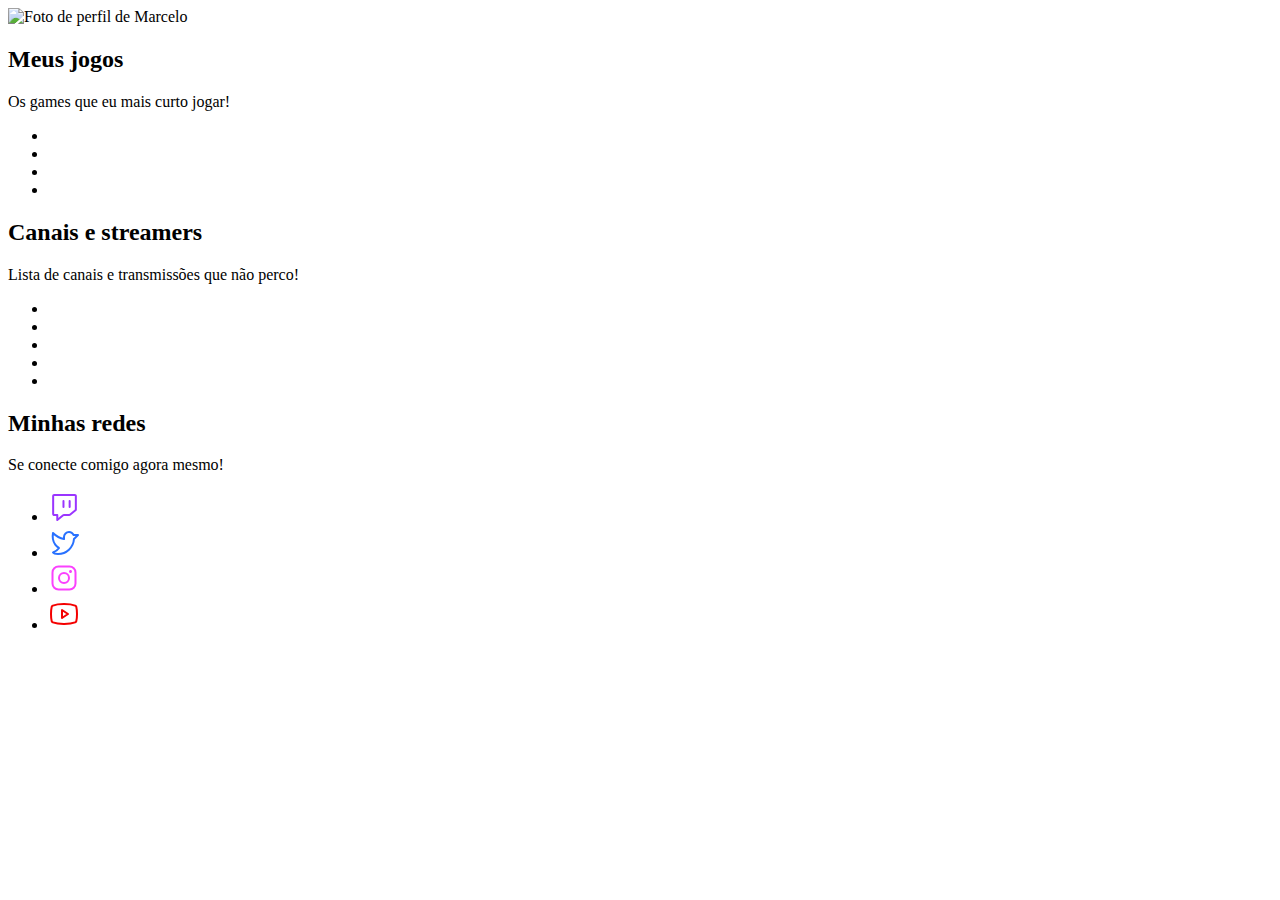
==== index.html @ 235ac0e4 "alteração das imagens da lista de jogos" ====
<!DOCTYPE html>
<html lang="pt-br">
<head>
    <meta charset="UTF-8">
    <meta http-equiv="X-UA-Compatible" content="IE=edge">
    <meta name="viewport" content="width=device-width, initial-scale=1.0">
    <link rel="stylesheet" href="style.css">

    <link rel="preconnect" href="https://fonts.googleapis.com">
<link rel="preconnect" href="https://fonts.gstatic.com" crossorigin>
<link href="https://fonts.googleapis.com/css2?family=Inter:wght@400;900&display=swap" rel="stylesheet">


    <title>NLW eSports</title>
</head>
<body>
    <header>
        
        <div>
            <img src="https://github.com/Riquecelo.png" alt="Foto de perfil de Marcelo">
        </div>
    </header>
    <main>
        <section>
            <div>
                <h2>Meus jogos</h2>
                <p>Os games que eu mais curto jogar!</p>
                <ul class="games-list">
                    <li>
                        <a href="https://playcontestofchampions.com/?lang=pt-br">
                            <img src="https://static-cdn.jtvnw.net/ttv-boxart/461221_IGDB-144x192.jpg"  alt="">
                        </a>
                    </li>
                    <li>
                        <a href="https://pokemongolive.com/pt_br/">
                            <img src="https://static-cdn.jtvnw.net/ttv-boxart/490655_IGDB-144x192.jpg"  alt="">
                        </a>
                    </li>
                    <li>
                        <a href="https://play.google.com/store/apps/details?id=com.supercell.clashofclans&hl=pt_BR&gl=US">
                            <img src="https://static-cdn.jtvnw.net/ttv-boxart/73914_IGDB-144x192.jpg" alt="">
                        </a>
                    </li>
                    <li>
                        <a href="https://www.twitch.tv/directory/game/Need%20for%20Speed%3A%20Underground%202">
                            <img src="https://static-cdn.jtvnw.net/ttv-boxart/8855_IGDB-144x192.jpg" alt="">
                        </a>
                    </li>
                </ul>
            </div>
        </section>
        <section>
            <div>
                <h2>Canais e streamers</h2>
                <p>Lista de canais e transmissões que não perco!</p>
                <ul class="channel-list">
                   
                    <li>
                        <a href="https://www.youtube.com/c/ospingosnosis">
                            <img src="https://yt3.ggpht.com/ytc/AMLnZu_r_2E1WDI-JniaI8h_cWJ4vuycspMtjo8fWPu4SQ=s88-c-k-c0x00ffffff-no-rj" alt="">
                        </a>
                    </li>
                    <li>
                        <a href="https://www.youtube.com/c/BrasilParaleloOficial">
                            <img src="https://yt3.ggpht.com/kPjpY3hE3oBkiE7w-TfSzt63UaMkF0sQudHtN1b3I3Ty77bPbUcr-lQb8CrOYcP1TsRV1clj=s88-c-k-c0x00ffffff-no-rj" alt="">
                        </a>
                    </li>
                    <li>
                        <a href="https://www.youtube.com/c/RocketSeat">
                            <img src="https://yt3.ggpht.com/ytc/AMLnZu9-n9mDtKOwVMx3_-2zr8H57lHFag5t-0JcJNFPUQ=s88-c-k-c0x00ffffff-no-rj" alt="">
                        </a>
                    </li>
                    <li>
                        <a href="https://www.youtube.com/c/CursoemV%C3%ADdeo">
                            <img src="https://yt3.ggpht.com/ytc/AMLnZu9SFJaGUnZnhHBfmnrSQ_5IZObGBhia1VSMVdpTEg=s88-c-k-c0x00ffffff-no-rj" alt="">
                        </a>
                    </li>
                    <li>
                        <a href="https://www.youtube.com/c/Fant%C3%A1sticaF%C3%A1bricaCriativa">
                            <img src="https://yt3.ggpht.com/OXiJnN7z_uDY2UVBsPhFaWICV6tEb1Z10blC-qYLbLl9UoBU59WafmG9yiARpgYUpIoJHW5glQ=s88-c-k-c0x00ffffff-no-rj" alt="">
                        </a>
                    </li>
                </ul>
            </div>
        </section>
        <section>
            <div> 
                <h2>Minhas redes</h2>
                <p>Se conecte comigo agora mesmo!</p>

                <ul class="social-list">
                    <li>
                        <a 
                        target="_blank"
                        href="https://www.twitch.tv">
                            <svg width="33" height="32" viewBox="0 0 33 32" fill="none" xmlns="http://www.w3.org/2000/svg">
                                <path d="M21.2824 25H15.8426C15.6011 25.0001 15.3678 25.0844 15.1852 25.2375L9.28125 30V25H6.1875C5.914 25 5.65169 24.8946 5.4583 24.7071C5.2649 24.5196 5.15625 24.2652 5.15625 24V6C5.15625 5.73478 5.2649 5.48043 5.4583 5.29289C5.65169 5.10536 5.914 5 6.1875 5H26.8125C27.086 5 27.3483 5.10536 27.5417 5.29289C27.7351 5.48043 27.8438 5.73478 27.8438 6V19.5375C27.8417 19.6832 27.8072 19.8267 27.7427 19.9583C27.6782 20.0899 27.5851 20.2065 27.4699 20.3L21.9398 24.7625C21.7572 24.9156 21.5239 24.9999 21.2824 25V25Z" stroke="#9A35FF" stroke-width="2" stroke-linecap="round" stroke-linejoin="round"/>
                                <path d="M21.6562 11V17" stroke="#9A35FF" stroke-width="2" stroke-linecap="round" stroke-linejoin="round"/>
                                <path d="M15.4688 11V17" stroke="#9A35FF" stroke-width="2" stroke-linecap="round" stroke-linejoin="round"/>
                            </svg>                                
                        </a>
                    </li>

                    <li>
                        <a 
                        target="_blank"
                        href="https://www.twitter.com">
                            <svg width="32" height="32" viewBox="0 0 32 32" fill="none" xmlns="http://www.w3.org/2000/svg">
                                <path d="M16 11C16 8.25003 18.3125 5.96253 21.0625 6.00003C22.0256 6.01115 22.9649 6.30018 23.7676 6.83237C24.5704 7.36457 25.2023 8.11728 25.5875 9.00003H30L25.9625 13.0375C25.7019 17.0932 23.9066 20.8975 20.9415 23.6769C17.9764 26.4562 14.0641 28.002 10 28C6 28 5 26.5 5 26.5C5 26.5 9 25 11 22C11 22 3 18 5 7.00003C5 7.00003 10 12 16 13V11Z" stroke="#2871FF" stroke-width="2" stroke-linecap="round" stroke-linejoin="round"/>
                            </svg>
                        </a>
                    </li>

                    <li>
                        <a 
                        target="_blank"
                        href="https://www.instagram.com">
                            <svg width="32" height="32" viewBox="0 0 32 32" fill="none" xmlns="http://www.w3.org/2000/svg">
                                <path d="M16 21C18.7614 21 21 18.7614 21 16C21 13.2386 18.7614 11 16 11C13.2386 11 11 13.2386 11 16C11 18.7614 13.2386 21 16 21Z" stroke="#FA41FE" stroke-width="2" stroke-miterlimit="10"/>
                                <path d="M21.5 4.5H10.5C7.18629 4.5 4.5 7.18629 4.5 10.5V21.5C4.5 24.8137 7.18629 27.5 10.5 27.5H21.5C24.8137 27.5 27.5 24.8137 27.5 21.5V10.5C27.5 7.18629 24.8137 4.5 21.5 4.5Z" stroke="#FA41FE" stroke-width="2" stroke-linecap="round" stroke-linejoin="round"/>
                                <path d="M22.5 11C23.3284 11 24 10.3284 24 9.5C24 8.67157 23.3284 8 22.5 8C21.6716 8 21 8.67157 21 9.5C21 10.3284 21.6716 11 22.5 11Z" fill="#FA41FE"/>
                            </svg>
                        </a>
                    </li>

                    <li>
                        <a 
                        target="_blank"
                        href="https://www.youtube.com">
                            <svg width="32" height="32" viewBox="0 0 32 32" fill="none" xmlns="http://www.w3.org/2000/svg">
                                <path d="M20 16L14 12V20L20 16Z" stroke="#F40000" stroke-width="2" stroke-linecap="round" stroke-linejoin="round"/>
                                <path d="M3 16C3 19.725 3.3875 21.9 3.675 23.025C3.75427 23.3302 3.90418 23.6126 4.11262 23.8493C4.32106 24.0859 4.58221 24.2703 4.875 24.3875C9.0625 25.9875 16 25.95 16 25.95C16 25.95 22.9375 25.9875 27.125 24.3875C27.4178 24.2703 27.6789 24.0859 27.8874 23.8493C28.0958 23.6126 28.2457 23.3302 28.325 23.025C28.6125 21.9 29 19.725 29 16C29 12.275 28.6125 10.1 28.325 8.975C28.2457 8.66975 28.0958 8.38741 27.8874 8.15074C27.6789 7.91407 27.4178 7.7297 27.125 7.6125C22.9375 6.0125 16 6.05 16 6.05C16 6.05 9.0625 6.0125 4.875 7.6125C4.58221 7.7297 4.32106 7.91407 4.11262 8.15074C3.90418 8.38741 3.75427 8.66975 3.675 8.975C3.3875 10.1 3 12.275 3 16Z" stroke="#F40000" stroke-width="2" stroke-linecap="round" stroke-linejoin="round"/>
                            </svg>
                        </a>
                    </li>
                </ul>
            </div>
        </section>

    </main>
</body>
</html>
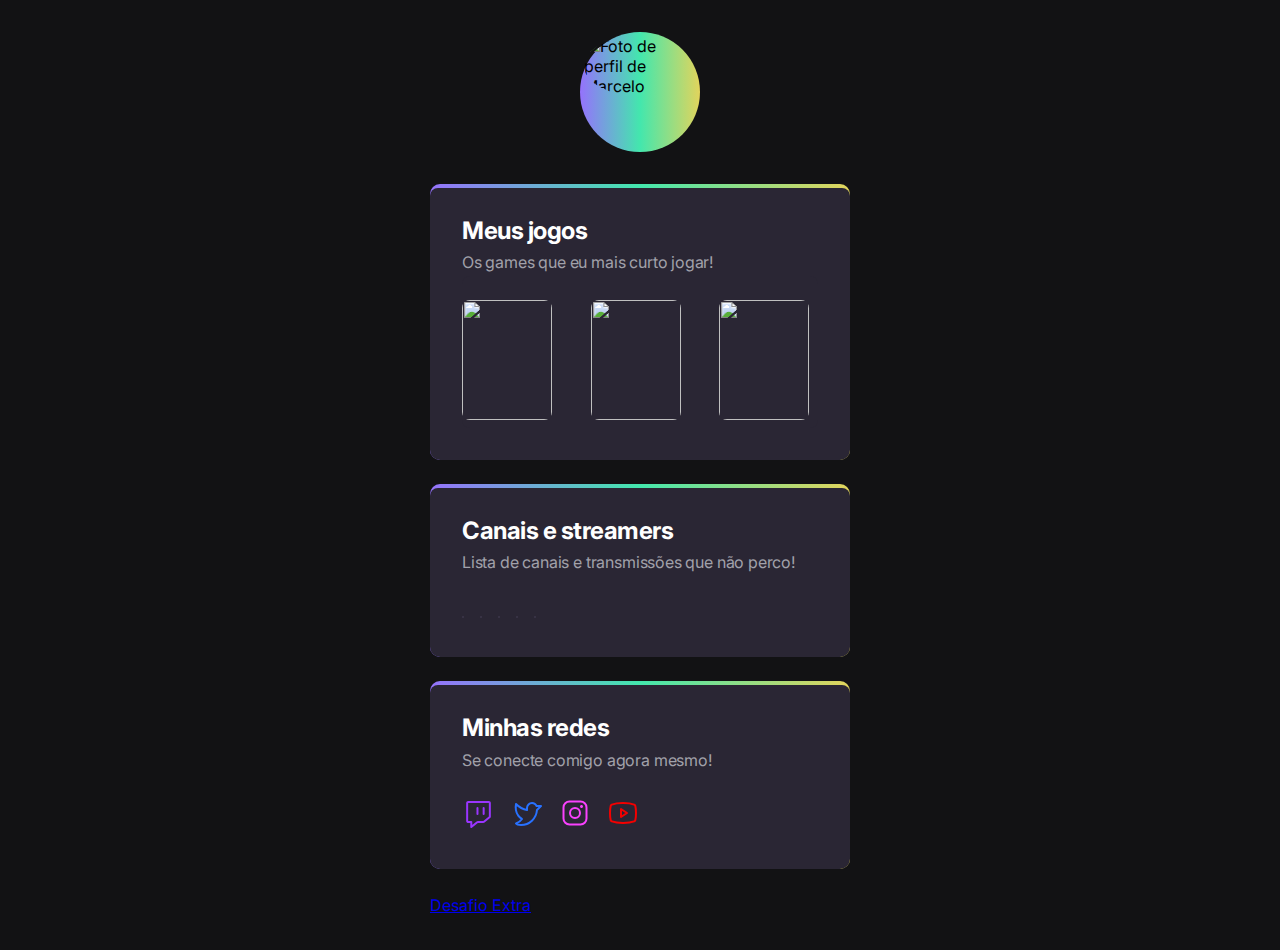
==== commit 1e6ce02e: "aula extra adicionando Swiper" ====
--- a/index.html
+++ b/index.html
@@ -5,10 +5,17 @@
     <meta http-equiv="X-UA-Compatible" content="IE=edge">
     <meta name="viewport" content="width=device-width, initial-scale=1.0">
     <link rel="stylesheet" href="style.css">
+    <link rel="stylesheet" href="btn.css">
 
     <link rel="preconnect" href="https://fonts.googleapis.com">
-<link rel="preconnect" href="https://fonts.gstatic.com" crossorigin>
-<link href="https://fonts.googleapis.com/css2?family=Inter:wght@400;900&display=swap" rel="stylesheet">
+    <link rel="preconnect" href="https://fonts.gstatic.com" crossorigin>
+    <link href="https://fonts.googleapis.com/css2?family=Inter:wght@400;900&display=swap" rel="stylesheet">
+
+    <!-- Link Swiper's CSS -->
+    <link
+        rel="stylesheet"
+        href="https://cdn.jsdelivr.net/npm/swiper/swiper-bundle.min.css"
+    />
 
 
     <title>NLW eSports</title>
@@ -25,28 +32,31 @@
             <div>
                 <h2>Meus jogos</h2>
                 <p>Os games que eu mais curto jogar!</p>
-                <ul class="games-list">
-                    <li>
-                        <a href="https://playcontestofchampions.com/?lang=pt-br">
-                            <img src="https://static-cdn.jtvnw.net/ttv-boxart/461221_IGDB-144x192.jpg"  alt="">
-                        </a>
-                    </li>
-                    <li>
-                        <a href="https://pokemongolive.com/pt_br/">
-                            <img src="https://static-cdn.jtvnw.net/ttv-boxart/490655_IGDB-144x192.jpg"  alt="">
-                        </a>
-                    </li>
-                    <li>
-                        <a href="https://play.google.com/store/apps/details?id=com.supercell.clashofclans&hl=pt_BR&gl=US">
-                            <img src="https://static-cdn.jtvnw.net/ttv-boxart/73914_IGDB-144x192.jpg" alt="">
-                        </a>
-                    </li>
-                    <li>
-                        <a href="https://www.twitch.tv/directory/game/Need%20for%20Speed%3A%20Underground%202">
-                            <img src="https://static-cdn.jtvnw.net/ttv-boxart/8855_IGDB-144x192.jpg" alt="">
-                        </a>
-                    </li>
-                </ul>
+
+                <div class="swiper mySwiper">
+                    <ul class="games-list swiper-wrapper">
+                        <li class="swiper-slide">
+                            <a href="https://playcontestofchampions.com/?lang=pt-br">
+                                <img src="https://static-cdn.jtvnw.net/ttv-boxart/461221_IGDB-144x192.jpg"  alt="">
+                            </a>
+                        </li>
+                        <li class="swiper-slide">
+                            <a href="https://pokemongolive.com/pt_br/">
+                                <img src="https://static-cdn.jtvnw.net/ttv-boxart/490655_IGDB-144x192.jpg"  alt="">
+                            </a>
+                        </li>
+                        <li class="swiper-slide">
+                            <a href="https://play.google.com/store/apps/details?id=com.supercell.clashofclans&hl=pt_BR&gl=US">
+                                <img src="https://static-cdn.jtvnw.net/ttv-boxart/73914_IGDB-144x192.jpg" alt="">
+                            </a>
+                        </li>
+                        <li class="swiper-slide">
+                            <a href="https://www.twitch.tv/directory/game/Need%20for%20Speed%3A%20Underground%202">
+                                <img src="https://static-cdn.jtvnw.net/ttv-boxart/8855_IGDB-144x192.jpg" alt="">
+                            </a>
+                        </li>
+                    </ul>
+                </div>
             </div>
         </section>
         <section>
@@ -136,7 +146,23 @@
                 </ul>
             </div>
         </section>
+        <footer>
+            <a href="extra.html">
+                Desafio Extra
+            </a>
+        </footer>
+    </main>
 
-    </main>
+     <!-- Swiper JS -->
+     <script src="https://cdn.jsdelivr.net/npm/swiper/swiper-bundle.min.js"></script>
+
+     <!-- Initialize Swiper -->
+     <script>
+       var swiper = new Swiper(".mySwiper", {
+        slidesPerView: 3,
+        spaceBetween: 30,
+        loop: true,
+       });
+     </script>
 </body>
 </html>--- a/style.css
+++ b/style.css
@@ -0,0 +1,157 @@
+*{
+    margin: 0;
+    padding: 0;
+    box-sizing: border-box;
+}
+li{
+    list-style: none;
+}
+body{
+    background-image: url(assets/Fundo.jpg);
+    background-position: top center;
+    background-size: 100% auto;
+    background-repeat: no-repeat;
+    background-color: #121214;
+}
+body * {
+    font-family: 'Inter', sans-serif;
+}
+
+main * {
+    line-height: 160%;
+}
+header{
+    padding-top: 32px;
+    height: calc(120px + 32px);
+}
+
+header div{
+    height: 120px;
+    width: 120px;
+    margin: auto;
+    background-image: linear-gradient(90deg, #9572fc 0%, #43e7ad, #e2d45c 100%);
+    padding: 4px;
+    border-radius: 50%;
+    transition: transform .3s;
+}
+
+header div:hover{
+    transform: scale(1.1);
+}
+
+header div img{
+    height: 100%;
+    width: 100%;
+    border-radius: 50%;
+    margin: auto;
+}
+
+main{
+    max-width: 420px;
+    width: 90%;
+    margin: 32px auto;
+    
+    display: grid;
+    gap: 24px;
+}
+
+section {
+    color: white;
+    background-image: linear-gradient(90deg, #9572fc 0%, #43e7ad, #e2d45c 100%);
+    padding-top: 4px;
+    border-radius: 10px;
+}
+
+section div{
+    padding: 32px;
+    padding-top: 24px;
+    background-color: #2a2634;
+    border-radius: 8px;
+}
+
+section h2 {  
+    letter-spacing: -0.47px;
+}
+
+section p {
+    letter-spacing: -0.18px;
+    color: #a1a1aa;
+}
+
+section ul {
+    display: flex;
+    flex-wrap: wrap;
+    gap: 16px;
+    margin-top: 24px;
+}
+
+section ul li{
+    transition: transform .3s;
+}
+
+section ul li:hover{
+    transform: scale(1.1);
+}
+
+.games-list img {
+    width: 90px;
+    height: 120px;
+    border-radius: 8px;
+}
+
+.channel-list img{
+    border-radius: 50%;
+    width: 70px;
+    border: 1px solid #443e54;
+}
+/* Animation */
+
+header div{
+    animation: fromTop .7s .4s backwards;
+}
+
+main section{
+    animation: fromBottom .7s backwards;
+}
+
+main section:nth-child(1){
+    animation-delay: 0;
+}
+main section:nth-child(2){
+    animation-delay: .4s;
+}
+main section:nth-child(3){
+    animation-delay: .6s;
+}
+
+@keyframes fromTop {
+    from{
+        opacity: 0;
+        transform: translateY(-30px);
+    }
+    to{
+        opacity: 1;
+        transform: translateY(0);
+    }
+}
+
+@keyframes fromBottom {
+    from{
+        opacity: 0;
+        transform: translateY(30px);
+    }
+    to{
+        opacity: 1;
+        transform: translateY(0);
+    }
+}
+
+/*-- Demo styles */
+section{
+    overflow: hidden;
+}
+
+.swiper-wrapper{
+    flex-wrap: nowrap;
+    gap: 0;
+}